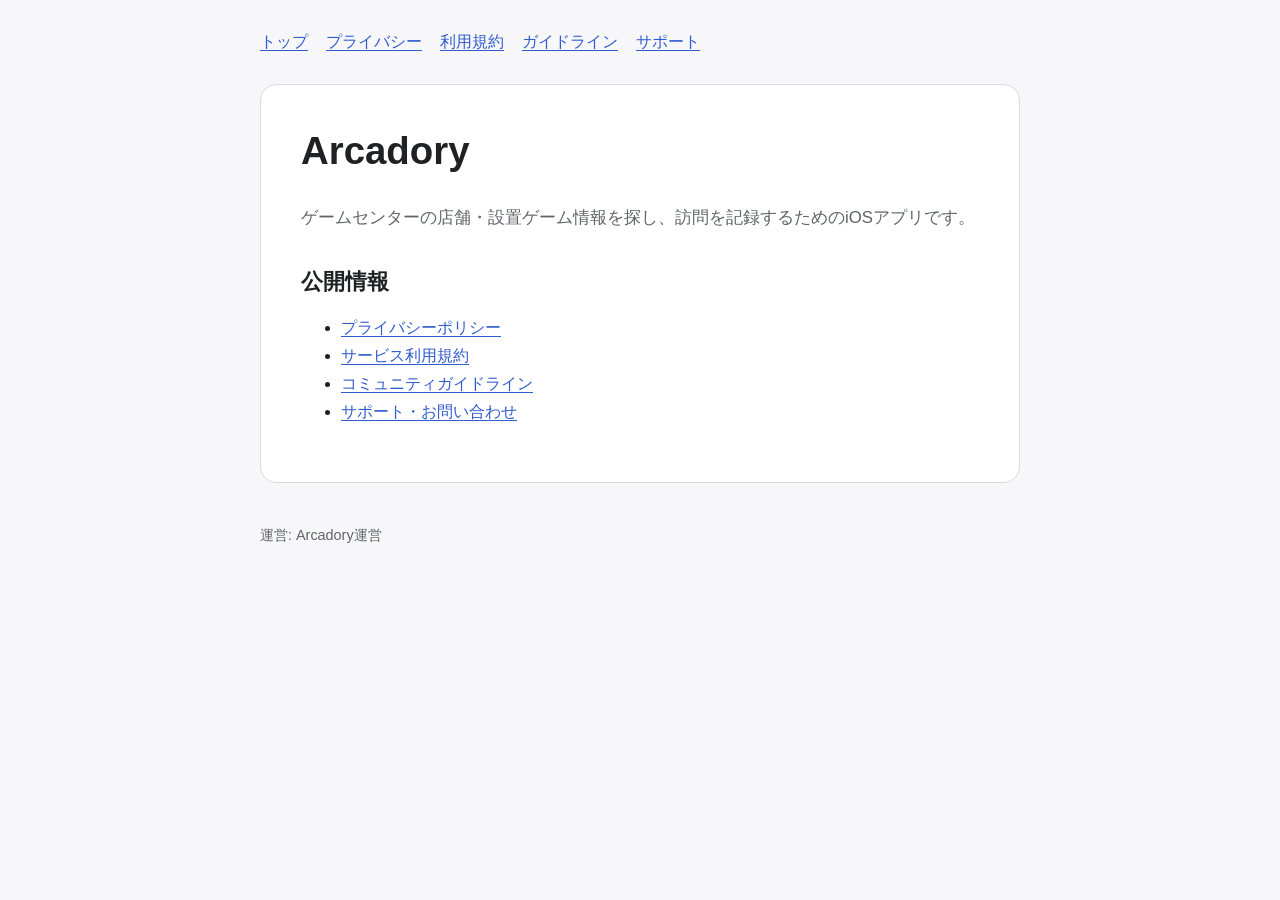
==== index.html @ fc75bd2a "Add Arcadory support and legal pages" ====
<!doctype html>
<html lang="ja">
<head>
  <meta charset="utf-8">
  <meta name="viewport" content="width=device-width, initial-scale=1">
  <title>Arcadory 公式情報</title>
  <meta name="description" content="Arcadoryのプライバシーポリシー、利用規約、サポート情報です。">
  <link rel="stylesheet" href="assets/style.css">
</head>
<body>
  <header><nav aria-label="主要メニュー"><ul>
    <li><a href="./">トップ</a></li><li><a href="privacy/">プライバシー</a></li>
    <li><a href="terms/">利用規約</a></li><li><a href="community-guidelines/">ガイドライン</a></li>
    <li><a href="support/">サポート</a></li>
  </ul></nav></header>
  <main>
    <h1>Arcadory</h1>
    <p class="lead">ゲームセンターの店舗・設置ゲーム情報を探し、訪問を記録するためのiOSアプリです。</p>
    <h2>公開情報</h2>
    <ul>
      <li><a href="privacy/">プライバシーポリシー</a></li>
      <li><a href="terms/">サービス利用規約</a></li>
      <li><a href="community-guidelines/">コミュニティガイドライン</a></li>
      <li><a href="support/">サポート・お問い合わせ</a></li>
    </ul>
  </main>
  <footer>運営: Arcadory運営</footer>
</body>
</html>
---- assets/style.css ----
:root {
  color-scheme: light dark;
  --background: #f7f7f9;
  --surface: #ffffff;
  --text: #202124;
  --secondary: #5f6368;
  --accent: #315cce;
  --border: #d9dce3;
  font-family: -apple-system, BlinkMacSystemFont, "Segoe UI", sans-serif;
}

@media (prefers-color-scheme: dark) {
  :root {
    --background: #111318;
    --surface: #1a1d24;
    --text: #f2f3f5;
    --secondary: #b2b7c2;
    --accent: #91adff;
    --border: #343945;
  }
}

* { box-sizing: border-box; }

body {
  margin: 0;
  background: var(--background);
  color: var(--text);
  font-size: 16px;
  line-height: 1.75;
}

header, main, footer {
  width: min(100% - 32px, 760px);
  margin-inline: auto;
}

header { padding: 28px 0 12px; }
main {
  margin-block: 16px 40px;
  padding: clamp(20px, 5vw, 40px);
  background: var(--surface);
  border: 1px solid var(--border);
  border-radius: 16px;
}
footer {
  padding-bottom: 40px;
  color: var(--secondary);
  font-size: 0.9rem;
}

nav ul {
  display: flex;
  flex-wrap: wrap;
  gap: 8px 18px;
  margin: 0;
  padding: 0;
  list-style: none;
}

h1, h2, h3 { line-height: 1.35; }
h1 { margin-top: 0; font-size: clamp(1.7rem, 7vw, 2.4rem); }
h2 { margin-top: 2.2rem; font-size: 1.35rem; }
h3 { margin-top: 1.5rem; font-size: 1.1rem; }
a { color: var(--accent); text-underline-offset: 0.18em; }
p, li { overflow-wrap: anywhere; }
.lead { color: var(--secondary); font-size: 1.05rem; }
.notice {
  padding: 14px 16px;
  border-left: 4px solid var(--accent);
  background: color-mix(in srgb, var(--accent) 10%, transparent);
}
.updated { color: var(--secondary); font-size: 0.9rem; }
dt { margin-top: 1rem; font-weight: 700; }
dd { margin-left: 0; }

@media (max-width: 420px) {
  header, main, footer { width: min(100% - 20px, 760px); }
  main { border-radius: 12px; }
}
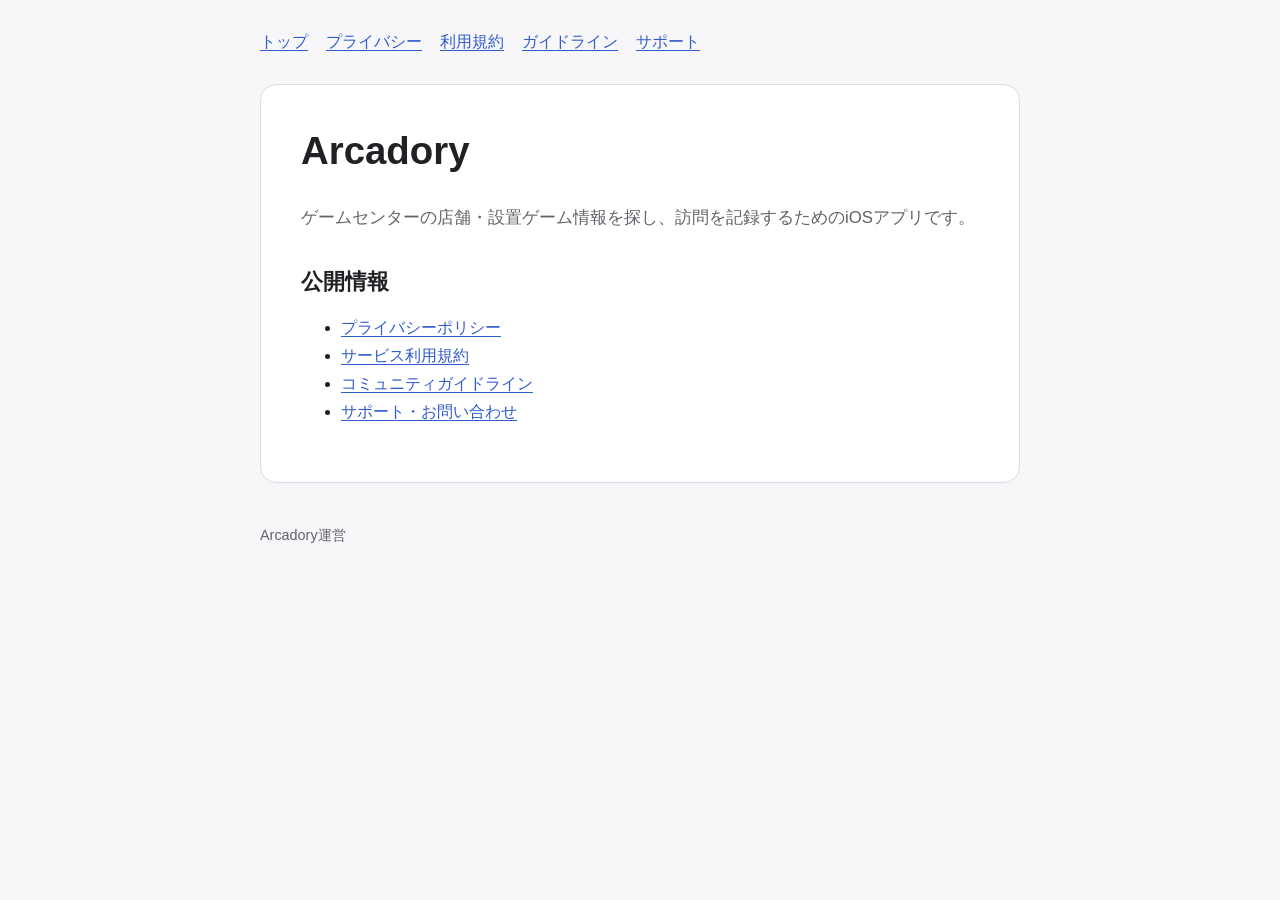
==== commit 0a356fe3: "Refine public site wording" ====
--- a/index.html
+++ b/index.html
@@ -3,7 +3,7 @@
 <head>
   <meta charset="utf-8">
   <meta name="viewport" content="width=device-width, initial-scale=1">
-  <title>Arcadory 公式情報</title>
+  <title>Arcadory</title>
   <meta name="description" content="Arcadoryのプライバシーポリシー、利用規約、サポート情報です。">
   <link rel="stylesheet" href="assets/style.css">
 </head>
@@ -24,7 +24,6 @@
       <li><a href="support/">サポート・お問い合わせ</a></li>
     </ul>
   </main>
-  <footer>運営: Arcadory運営</footer>
+  <footer>Arcadory運営</footer>
 </body>
 </html>
-
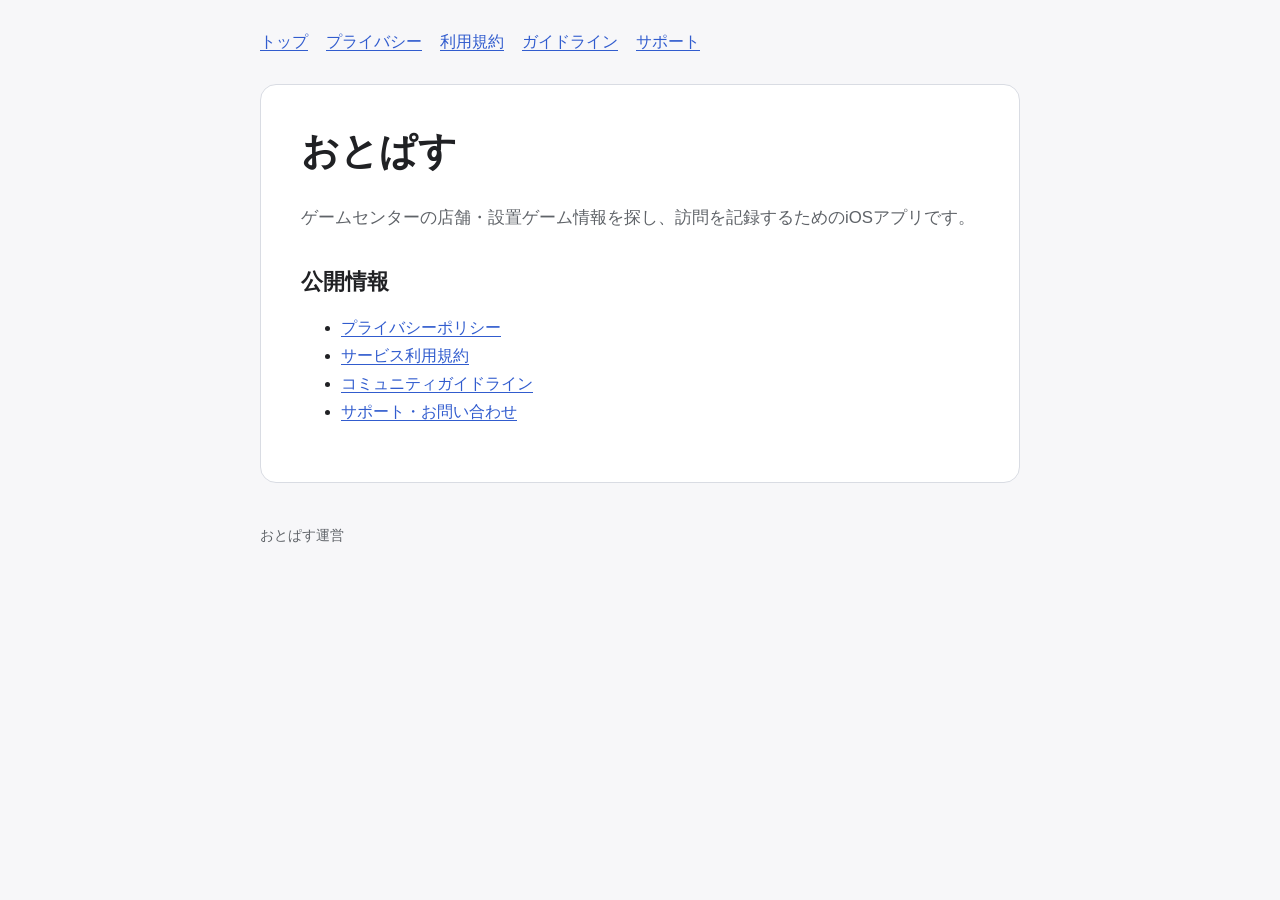
==== commit 9eafb168: "rebrand support site as OTOPAS" ====
--- a/index.html
+++ b/index.html
@@ -3,18 +3,18 @@
 <head>
   <meta charset="utf-8">
   <meta name="viewport" content="width=device-width, initial-scale=1">
-  <title>Arcadory</title>
-  <meta name="description" content="Arcadoryのプライバシーポリシー、利用規約、サポート情報です。">
+  <title>おとぱす</title>
+  <meta name="description" content="おとぱすのプライバシーポリシー、利用規約、サポート情報です。">
   <link rel="stylesheet" href="assets/style.css">
 </head>
 <body>
   <header><nav aria-label="主要メニュー"><ul>
-    <li><a href="./">トップ</a></li><li><a href="privacy/">プライバシー</a></li>
+    <li><a href="./" aria-current="page">トップ</a></li><li><a href="privacy/">プライバシー</a></li>
     <li><a href="terms/">利用規約</a></li><li><a href="community-guidelines/">ガイドライン</a></li>
     <li><a href="support/">サポート</a></li>
   </ul></nav></header>
   <main>
-    <h1>Arcadory</h1>
+    <h1>おとぱす</h1>
     <p class="lead">ゲームセンターの店舗・設置ゲーム情報を探し、訪問を記録するためのiOSアプリです。</p>
     <h2>公開情報</h2>
     <ul>
@@ -24,6 +24,6 @@
       <li><a href="support/">サポート・お問い合わせ</a></li>
     </ul>
   </main>
-  <footer>Arcadory運営</footer>
+  <footer>おとぱす運営</footer>
 </body>
 </html>
